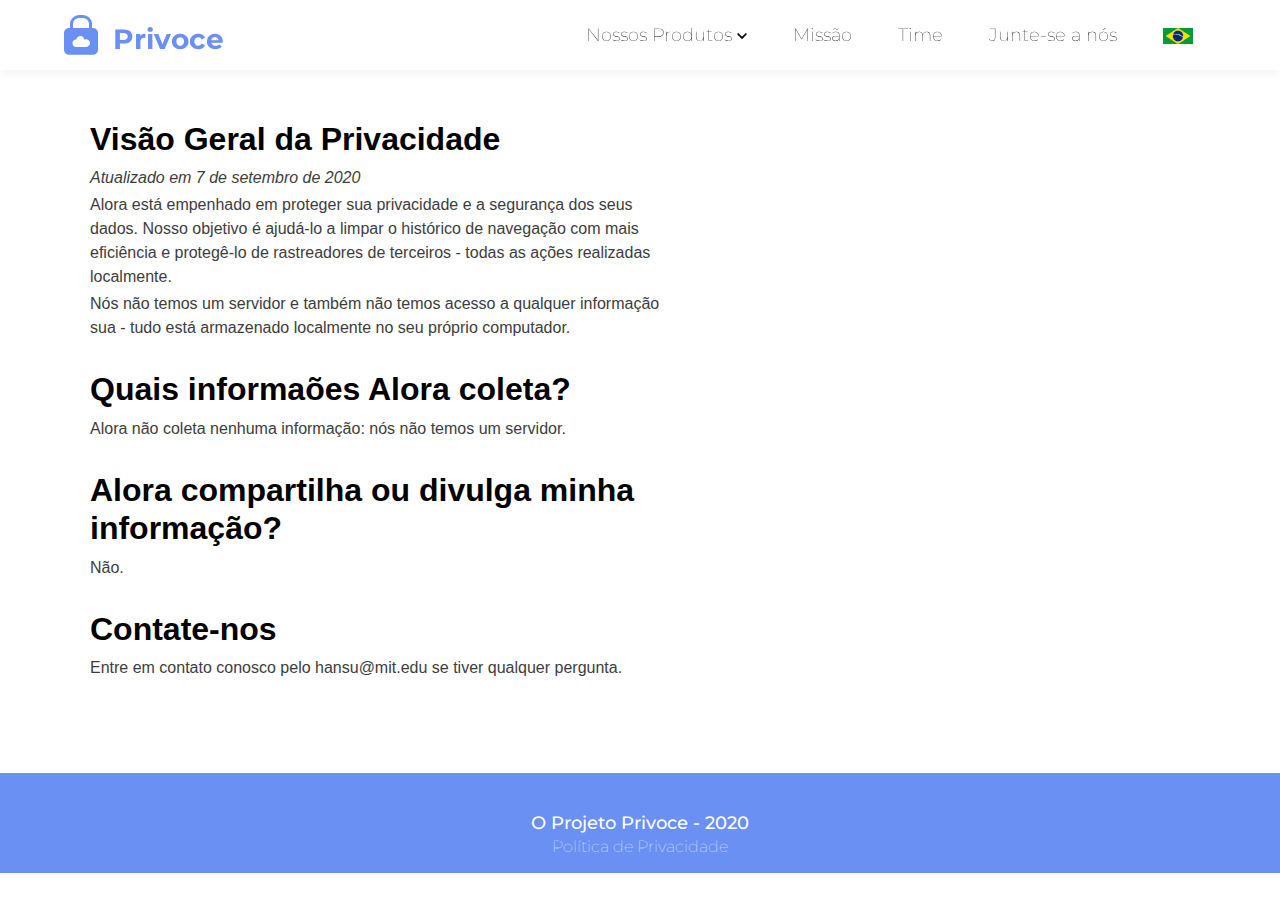
==== privacyPolicy.html @ fde4451d "feat: new members and Entro info" ====
<!DOCTYPE html>
<html lang="en">
    <head>
        <title>The Privoce Project</title>
        <link rel="icon" type="image/png" href="assets/favicon.png"/>
        <meta charset="utf-8">
        <meta content="width=device-width, user-scalable=no" name="viewport"/>
        <meta name="description" content="Take ownership of your data, digital footprints, and social connections with Privoce products.">

        <link href="lib/css/bootstrap.min.css" rel="stylesheet" type="text/css"/>
        <script src="lib/jquery/jquery.min.js"></script>
        <script src="lib/js/bootstrap.min.js"></script>

        <link href="css/main.css" rel="stylesheet" type="text/css"/>
        <script src="js/main.js"></script>
        <style>
            .c0 {
                padding: 90px 90px;
                width: 60%;
            }

            .c1 {
                margin-top: 30px;
                color: #000000 !important;
                font-family: "Arial";
                font-weight: 700;
            }

            .c2 {
                margin-bottom: 3px;
                color: #3d3d3d !important;
                font-family: "Arial";
            }

            .c3 {
                margin-bottom: 3px;
                color: #3d3d3d !important;
                font-family: "Arial";
            }

            @media screen and (max-width: 768px) {
                .c0 {
                    padding: 90px 30px;
                    width: 100%;
                }
            }

                @media screen and (min-width: 769px) and (max-width:992px) {
                .c0 {
                    padding: 90px 70px;
                    width: 80%;
                }
            }
        </style>
    </head>

    <body>
        <!-- Fixed navbar -->
        <div class="nav-container">
            <nav class="navbar navbar-expand-lg menu">
                <a class="navbar-brand" href="index.html" onclick="scrollToSection('header')">
                    <div class="nav-brand menu-item">
                        <img draggable="false" class="img-brand" src="assets/lock.svg" alt="lock">
                        <h1 class="name-brand">Privoce</h1>
                    </div>
                </a>
                <button class="navbar-toggler" type="button" data-toggle="collapse" data-target="#navDropdown" aria-controls="navDropdown" aria-expanded="false" aria-label="Toggle navigation">
                    <svg class="navbar-toggler-icon" fill-rule="evenodd"><path d="M24 18v1h-24v-1h24zm0-6v1h-24v-1h24zm0-6v1h-24v-1h24z" fill="#1040e2"/><path d="M24 19h-24v-1h24v1zm0-6h-24v-1h24v1zm0-6h-24v-1h24v1z"/></svg>
                </button>
                <div class="collapse navbar-collapse nav-links" id="navDropdown">
                    <ul class="navbar-nav">
                        <li class="nav-item dropdown">
                            <a class="nav-link" href="#" id="dropdownMenu" role="button" data-toggle="dropdown" aria-haspopup="true" aria-expanded="false">
                                Nossos Produtos
                                <svg width="10" height="10" viewBox="0 0 24 24"><path d="M0 7.33l2.829-2.83 9.175 9.339 9.167-9.339 2.829 2.83-11.996 12.17z"/></svg>
                            </a>
                            <div class="dropdown-menu" aria-labelledby="dropdownMenu">
                                <a class="dropdown-item menu-item" href="./#alora">Alora</a>
                                <a class="dropdown-item menu-item" href="./#entro">Entro</a>
                            </div>
                        </li>
                        <li class="nav-item">
                            <a class="nav-link menu-item" href="./#mission">Missão</a>
                        </li>
                        <li class="nav-item">
                            <a class="nav-link menu-item" href="./#our-team">Time</a>
                        </li>
                        <li class="nav-item">
                            <a class="nav-link menu-item" href="./#join-us">Junte-se a nós</a>
                        </li>
                        <li class="nav-item dropdown mobile-flag-link">
                            <a class="nav-link" href="#" id="dropdownFlags" data-toggle="dropdown" aria-haspopup="true" aria-expanded="false">
                                <img draggable="false" class="flag" src="assets/flags/brazil.jpg" alt="BR"/>
                                <svg class="no-desktop arrow-tip" width="10" height="10" viewBox="0 0 24 24"><path d="M5 3l3.057-3 11.943 12-11.943 12-3.057-3 9-9z" fill="#6990F2"/></svg>
                            </a>
                            <div class="dropdown-menu flag-menu" aria-labelledby="dropdownFlags">
                                <a class="dropdown-item flag-item" href="https://privoce.com">
                                    <img draggable="false" class="flag" src="assets/flags/us.jpg" alt="US"/>
                                </a>
                            </div>
                        </li>
                    </ul>
                </div>
            </nav>
        </div>

        <!-- Privacy Policy -->
        <div class="c0">
                <h2 class="c1">Visão Geral da Privacidade</h2>
                <p class="c2" style="font-style: italic;">Atualizado em 7 de setembro de 2020</p>

                <p class="c2">Alora está empenhado em proteger sua privacidade e a segurança dos seus dados. Nosso objetivo é ajudá-lo a limpar o histórico de navegação com mais eficiência e protegê-lo de rastreadores de terceiros - todas as ações realizadas localmente.</p>

                <p class="c2">Nós não temos um servidor e também não temos acesso a qualquer informação sua - tudo está armazenado localmente no seu próprio computador.</p>

                <h2 class="c1">Quais informaões Alora coleta?</h2>
                <p class="c2">Alora não coleta nenhuma informação: nós não temos um servidor.</p>

                <h2 class="c1">Alora compartilha ou divulga minha informação?</h2>
                <p class="c2">Não.</p>

                <h2 class="c1">Contate-nos</h2>
                <p class="c2">Entre em contato conosco pelo <a class="c3" href="mailto:hansu@mit.edu">hansu@mit.edu</a> se tiver qualquer pergunta.</p>
        </div>

        <!-- Footer -->
        <div id="footer">
            <h2>O Projeto Privoce - 2020</h2>
            <a href="privacyPolicy.html">Política de Privacidade</a>
        </div>
    </body>
</html>
---- css/main.css ----
@import url('https://fonts.googleapis.com/css2?family=Montserrat&display=swap');
@import url('https://fonts.googleapis.com/css2?family=Roboto&display=swap');

html, body {
  margin: 0;
  height: 100%;
  width: 100%;
}

p, h1, h2, h3, h4, h5, button, a {
  font-family: 'Montserrat', sans-serif;
  color: #6990F2;
}

.container {
  margin-top: 100px;
  margin-bottom: 100px;
}

/* FIXED NAVBAR */
.nav-container {
  background-color: #FFFFFF;
  box-shadow: 0px 4px 10px rgba(0, 0, 0, 0.05) !important;
  width: 100%;
  height: 70px;
  position: fixed;
  z-index: 10;
}

.navbar {
  position: relative;
  width: 100%;
  height: 100%;
  margin: 0 5% 0 5%;
  padding: 0;
}

@media screen and (max-width:992px) {
  .navbar {
    width: auto;
  }
}

.nav-brand {
  position: relative;
  display: flex;
  height: 40px;
}

.img-brand {
  position: relative;
}

.name-brand {
  position: relative;
  padding: 8px 0 0 15px;
  height: 100%;
  font-weight: bolder;
  font-size: 28px;
}
#alora-pic {
  height: 40vmax;
}

.navbar-toggler-icon {
  padding-top: 5px !important;
  fill: #6990F2 !important;
}

.nav-links {
  height: 100%;
  position: absolute;
  right: 10%;
}

.nav-links ul {
  display: table;
  height: 100%;
}

.nav-item {
  padding-left: 15px !important;
  padding-right: 15px !important;
  display: table-cell;
  vertical-align: middle;
}

.nav-link {
  font-style: normal;
  font-weight: lighter;
  font-size: 18px;
  color: #000000;
}

.nav-link svg {
  fill: #000000;
}

.nav-item:hover svg {
  transition: all 0.2s ease-in;
  fill: #FFFFFF;
}

.nav-item:hover {
  transition: all 0.2s ease-in;
  background-color: #6990F2;
}

.nav-item:hover .nav-link {
  transition: all 0.2s ease-in;
  color: #FFFFFF;
}

.nav-item:hover .nav-link .arrow-down {
  transition: all 0.2s ease-in;
  fill: #FFFFFF;
}

.dropdown-menu {
  width: 100%;
  border: none;
  box-shadow: 0px 4px 10px rgba(0, 0, 0, 0.05);
}

.dropdown-item {
  margin: 10px 0;
  color: #000000;
}

.dropdown-item:hover,
.dropdown-item:focus,
.dropdown-item:active {
  background-color: #6990F2;
  color: #FFFFFF;
}

img.flag {
  width: 30px;
}

.flag-menu {
  min-width: 50px;
}

.flag-item {
  width: auto !important;
  display: inline-block !important;
}

.no-desktop {
  display: none;
}

/* HEADER */
#header {
  position: relative;
  width: 100%;
  height: auto;
  background-color: #FFFFFF;
  padding-top: 90px;
}

.decor {
  z-index: 0;
}

.h-container {
  margin-top: 120px;
}

.h-text-section {
  width: 60%;
  z-index: 5;
}

.h-text-section h2 {
  margin-bottom: 20px;

  font-size: 50px;
  font-weight: bold;
  color: #000000;
}

.h-text-section p {
  width: 80%;
  line-height: 28px;

  font-family: 'Montserrat', sans-serif;
  font-size: 24px;
  font-weight: lighter;
  color: #4F4F4F;
}

.h-img-section {
  margin: -50px 0 0 -100px;
}

.h-logo {
  height: 100%;
  width: 100%;
}

.h-logo .h-img {
  margin-top: -5vmax;
  height: 36vmax;
}

div.scrolling-hint {
  margin-top: -5vmax;
  width: 100%;
  height: 100px;
  text-align: center;
}

img.scrolling-hint {
  -webkit-animation-name: scrolling-hint-animation;
  -webkit-animation-duration: 2.2s;
  -webkit-animation-iteration-count: infinite;
  -webkit-animation-delay: 0.4s;
  cursor: pointer;
}

@-webkit-keyframes scrolling-hint-animation {
  0% {
    opacity: 0;
    margin-top: 0;
  }

  50% {
    opacity: 0.65;
  }

  100% {
    opacity: 0;
    margin-top: 1.5rem;
  }
}

/* PRODUCTS SECTION */
div#products {
  width: 100%;
  height: auto;
}

.p-text {
  height: 100%;
  margin: 100px 12%;
}

.p-text h2, .p-text p {
  margin-bottom: 20px;
  font-style: normal;
}

.p-text h2 {
  font-weight: bold;
  font-size: 50px;
}

.p-text h3 {
  font-size: 24px;
  color: #000000;
}

.p-text h4 {
  padding-bottom: 30px;
  font-size: 24px;
  font-weight: bold;
  color: #FFBD2E;
}

.p-text p {
  font-size: 16px;
}

.p-text h3 {
  font-weight: 600;
  font-size: 32px;
  margin-block-start: 0 !important;
  margin-block-end: 0 !important;
}

.col-left {
  width: 40%;
}

.col-left img {
  width: 100%;
}

.btn-get-extension {
  background-color: #6990F2;
  margin-top: 40px;
  border-radius: 20px;
  padding: 10px 20px;
  width: 180px;
  border: 1px solid #6990F2;
  text-align: center;

  cursor: pointer;
}

.btn-get-extension a {
  color: #FFFFFF;
  font-style: normal;
  font-weight: bold;
  font-size: 18px;
}

.btn-get-extension:hover {
  transition: all 0.5s ease-in;
  color: #6990F2;
  background-color: #FFFFFF;
}

.btn-get-extension:hover a,
.btn-get-extension a:hover {
  text-decoration: none !important;
  color: #6990F2;
}

.col-img {
  margin: 70px 0 20px 0;
  padding: 0 20px 0 0 !important;
}

.col-img img {
  width: 100%;
}

.entro-list {
  margin-top: 20px;
  padding: 0;
  list-style-type: none;
}

.entro-list li {
  padding: 10px 0;
  
  font-size: 18px;
}

.col-right {
  width: 40%;
}

.e-container {
  margin: 100px 0;
  width: auto;
  height: 80%;
}

.e-card {
  width: 100%;
  height: fit-content;
  padding-bottom: 100px;
  background-color: rgb(207, 221, 255, 0.5);
  border-top-left-radius: 25px;
  border-bottom-left-radius: 25px;
}

.e-body {
  padding: 40px;
}

.e-body h3 {
  padding-bottom: 20px;

  font-size: 24px;
  font-weight: bold;
  font-family: 'Roboto', sans-serif;
  color: #4F4F4F;
}

.e-section-a {
  margin-bottom: 10px;
  position: relative;
  background-color: #FFFFFF;
  height: 30px;
  width: 80%;
}

.e-section-b {
  margin-bottom: 10px;
  position: relative;
  background-color: rgb(255, 255, 255, 0.5);
  height: 70px;
  width: 90%;
}

/* MORE ON ALORA */
div.alora-info {
  width: 100%;
  height: 25em;
}

div.alora-info div {
  width: 50%;
  margin: 200px auto;
}

div.alora-info p {
  font-size: 18px;
  color: #4F4F4F;
}

div.alora-info p span {
  color: #6990F2;
}

div#next-steps {
  width: 100%;
  height: 100%;
  margin-top: 50px;
  padding-top: 10%;
}

.next-content {
  padding-left: 200px;
}

.list li {
  margin-bottom: 20px;
  font-size: 18px;
  font-weight: bold;
}

li.marked {
  list-style-image: url('../assets/marked.svg');
  color: #6990F2;
}

li.not-marked {
  list-style-image: url('../assets/not-marked.svg');
  color: #6A7073;
}

li.not-marked span {
  font-weight: normal !important;
}


/* OUR MISSION */
div#mission {
  width: 100%;
  height: auto;
  margin-top: 50px;
  background-color: #FFFFFF;
}

div.title-section {
  margin-bottom: 50px;
  display: flex;
  flex-direction: row;
  vertical-align: middle;
}

div.title-section h3 {
  padding: 10px 0 0 10px;

  font-size: 28px;
  font-weight: bold;
}

div.content {
  margin: 0 0 80px 0;
  display: flex;
  flex-direction: column;
  justify-items: center;
}

div.content h2 {
  width: 80%;
  color: #000000 !important;
  font-size: 50px;
  font-weight: bold;
}

.card-container {
  width: 100%;
}

.info-card {
  float: right;
  background-color: #FFFFFF;
  width: 70%;
  padding: 50px;
  margin-top: 50px;

  border: 1px solid #6990F2;
  border-radius: 15px;
  box-sizing: border-box;
  box-shadow: 0px 0px 30px rgba(0, 0, 0, 0.15),
  20px 20px 0px rgba(105, 144, 242, 1);
}
#infoicon{
  margin-top: -18px;
}
.info-card p {

  color: #4F4F4F;
  font-size: 18px;
}

/* OUR TEAM */
div#our-team {
  width: 100%;
  height: auto;
}

.txt-team {
  font-size: 30px;
  font-weight: bolder;
  text-align: center;
}

.team-content {
  margin-top: 50px;
}

.people {
  margin: 100px 0 150px 0;
}

.p-container {
  float: left;
  width: 33.33%;
  height: auto;
  padding: 10px 30px;
}

.structure:after {
  content: "";
  display: table;
  clear: both;
}

@media screen and (max-width: 768px) {
  .p-container {
    width: 100%;
  }
}

@media screen and (min-width: 769px) and (max-width:992px) {
  .p-container {
    width: 50%;
  }
}

.person {
  margin-bottom: 20px;
}

.photo {
  height: 275px;
  background-repeat: no-repeat;
  background-position: center;
  background-size: cover;
  border-radius: 15px;
}

.p-info {
  height: 120px;
}

.p-info h3 {
  color: #000000;
  font-size: 22px;
  text-align: left;
}

.p-description {
  display: none;
  height: 275px;
  background-color: #FFF;
  border-radius: 15px;

  background-color: #FFFFFF;
  border: 1px solid #6990F2;
  padding: 20px 15px;
}

.p-description div {
  display: table-cell;
  vertical-align: middle;
}

.p-description p, .p-description p a {
  font-size: 14px;
  text-align: left;
  color: #4F4F4F;
  
  margin-block-start: 0 !important;
  margin-block-end: 0 !important;
}

.person:hover .p-description {
  display: table;
}

.person:hover .photo {
  display: none;
}

.card {
  border: 1px solid #6A7073;
  border-radius: 20px;
  margin-bottom: 20px;
}

.card-img {
  display: table-column;
  vertical-align: middle;
  border-radius: 0 !important;
  height: 100%;
}

.card-text, .card-title {
  color: #4F4F4F;
}

.card-title {
  font-weight: bold;
}

/* JOIN US */
div#join-us {
  width: 100%;
  height: auto;
}

p.txt-contact {
  color: #4F4F4F;
  font-size: 18px;
}

p.txt-contact a {
  color: #4F4F4F;
  font-weight: bolder;
}

p.txt-contact a:hover {
  text-decoration-line: none;
}

/* FOOTER */
div#footer {
  background-color: #6990F2;
  height: 100px;
  width: 100%;
  text-align: center;
}

div#footer h2 {
  margin: 0;
  padding-top: 40px;
  width: 100%;
  color: #FFFFFF;
  font-size: 18px;
}

div#footer a {
  color: #FFFFFF;
  font-size: 16px;
  font-weight: lighter;
}


@media screen and (max-width:1000px) {

  .nav-container {
    background-color: #FFFFFF;
    box-shadow: 0px 4px 10px rgba(0, 0, 0, 0.05) !important;
    width: 100%;
    height: 70px;
    position: fixed;
    z-index: 10;
  }

  .navbar {
    position: relative;
    margin: 0 5% 0 5%;
    padding: 10px;
  }

  .nav-brand {
    position: relative;
    display: flex;
    height: 40px;
  }

  .navbar-toggler-icon {
    padding-top: 5px;
    fill: #6990F2;
  }

  .nav-links {
    position: relative;
    height: auto;
    width: 100%;
    background-color: #FFFFFF;
    box-shadow: 0px 4px 10px rgba(0, 0, 0, 0.05);
    right: 5%;
    margin: 0;
  }

  .nav-links ul {
    display:  block;
  }

  .nav-item {
    padding-left: 15px;
    padding-right: 15px;
    display: block;
    background-color: #FFFFFF;
    padding: 10px;
    margin: 0 !important;
  }

  .dropdown-menu {
    width: 100%;
    text-align: left;
    border: none;
    box-shadow: none;
  }

  .dropdown-item {
    color: #000000;
  }

  .nav-item:hover {
    background-color: #FFFFFF;
  }

  .nav-item:hover .nav-link {
    color: #000000;
  }

  .nav-item:hover .nav-link .arrow-down {
    fill: #000000;
  }

  .nav-item:hover svg {
    fill: #000000;
  }


  .dropdown-item:hover,
  .dropdown-item:focus,
  .dropdown-item:active {
    color: #000000;
    background-color: #FFFFFF;
  }

  .no-mobile {
    display: none;
  }

  .no-desktop {
    display: inline;
  }

  #dropdownFlags {
    display: flex;
  }

  .arrow-tip {
    -webkit-animation-name: arrow-tip-animation;
    -webkit-animation-duration: 2.2s;
    -webkit-animation-iteration-count: infinite;
    -webkit-animation-delay: 0.4s;
    width: 16px;
    margin-top: auto !important;
    margin-bottom: auto !important;
  }

  @-webkit-keyframes arrow-tip-animation {
    0% {
        opacity: 0;
        padding-left: 0;
    }

    50% {
        opacity: 0.65;
    }

    100% {
        opacity: 0;
        padding-left: 0.5rem;
    }
  }

  img.flag {
    height: 16px !important;
  }

  .mobile-flag-link {
    display: flex;
  }

  .flag-menu.show {
    display: table;
    margin: 0 !important;
    padding: 0 !important;
  }

  .flag-item {
    display: table-cell;
    vertical-align: middle !important;
    margin: 0 10px !important;
    padding: 0 !important;
  }

  .h-text-section {
    width: 100%;
    margin: 20px;
  }

  .h-text-section h2 {
    font-size: 40px;
  }

  .h-text-section p {
    width: 100%;
  }

  .h-img-section {
    margin: 0;
  }

  .h-img-section img {
    width: 50%;
    margin-left: 30%;
  }
  
  .h-container {
    margin-top: 20px;
  }

  .h-logo .h-img {
    margin-top: 20px;
    width: 100%;
    height: auto;
  }

  .p-text h3 {
    font-size: 28px;
  }

  div.alora-info div {
    width: 80%;
    margin: 20px auto;
  }

  .p-text {
    height: 100%;
    margin: 0 12%;
  }

  .c-products {
    margin-bottom: 20px;
  }

  .col-right {
    width: 100%;
    margin: 0;
    padding: 0;
    padding-left: 20px;
  }

  .e-card {
    position: relative;
    right: 0;
    padding-bottom: 30px;
  }

  .e-body h3 {
    font-size: 18px;
  }

  .e-section-a {
    height: 15px;
  }

  .e-section-b {
    height: 30px;
  }

  div.content h2 {
    width: 100%;
    color: #000000 !important;
    font-size: 30px;
    font-weight: bold;
  }

  .info-card {
    width: 90% !important;
    padding: 20px !important;
    box-shadow: 0px 0px 30px rgba(0, 0, 0, 0.15),
    10px 10px 0px rgba(105, 144, 242, 1) !important;
  }

  .info-card p {
    font-size: 16px;
  }

  .next-content {
    padding-left: 20px;
  }

  .footer {
    width: 100%;
  }
}
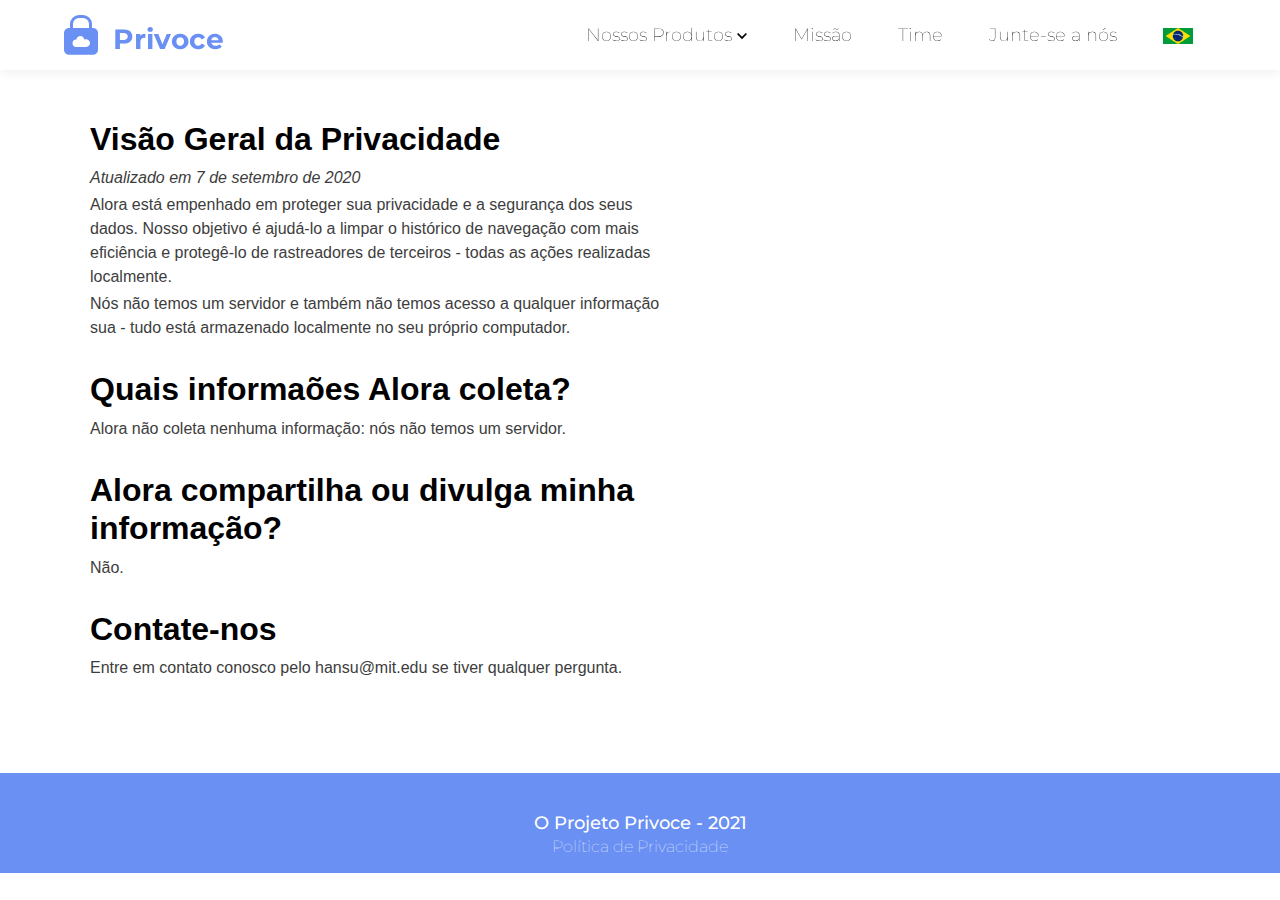
==== commit 0ed8bb9e: "feat: new members" ====
--- a/privacyPolicy.html
+++ b/privacyPolicy.html
@@ -1,7 +1,7 @@
 <!DOCTYPE html>
-<html lang="en">
+<html lang="pt-br">
     <head>
-        <title>The Privoce Project</title>
+        <title>O Projeto Privoce - Alora</title>
         <link rel="icon" type="image/png" href="assets/favicon.png"/>
         <meta charset="utf-8">
         <meta content="width=device-width, user-scalable=no" name="viewport"/>
@@ -125,8 +125,8 @@
 
         <!-- Footer -->
         <div id="footer">
-            <h2>O Projeto Privoce - 2020</h2>
+            <h2>O Projeto Privoce - 2021</h2>
             <a href="privacyPolicy.html">Política de Privacidade</a>
         </div>
     </body>
-</html>+</html>
